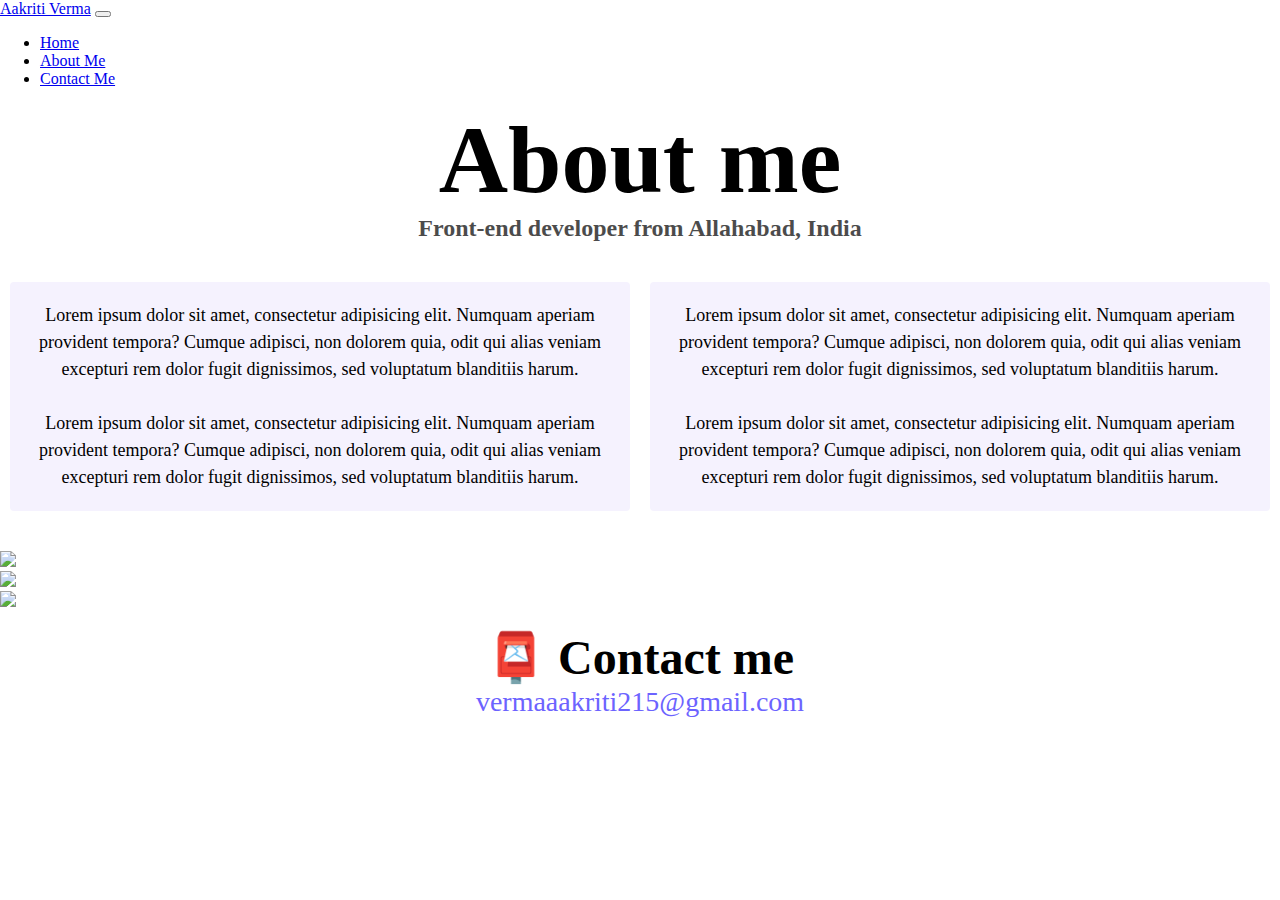
==== aboutme.html @ cc7e7cbc "coded (html  and css)" ====
<!DOCTYPE html>
<html lang="en">
  <head>
    <meta charset="UTF-8" />
    <link
      href="https://cdn.jsdelivr.net/npm/bootstrap@5.3.1/dist/css/bootstrap.min.css"
      rel="stylesheet"
      integrity="sha384-4bw+/aepP/YC94hEpVNVgiZdgIC5+VKNBQNGCHeKRQN+PtmoHDEXuppvnDJzQIu9"
      crossorigin="anonymous"
    />
    <script
      src="https://cdn.jsdelivr.net/npm/bootstrap@5.3.1/dist/js/bootstrap.bundle.min.js"
      integrity="sha384-HwwvtgBNo3bZJJLYd8oVXjrBZt8cqVSpeBNS5n7C8IVInixGAoxmnlMuBnhbgrkm"
      crossorigin="anonymous"
    ></script>
    <script
      src="https://cdn.jsdelivr.net/npm/@popperjs/core@2.11.8/dist/umd/popper.min.js"
      integrity="sha384-I7E8VVD/ismYTF4hNIPjVp/Zjvgyol6VFvRkX/vR+Vc4jQkC+hVqc2pM8ODewa9r"
      crossorigin="anonymous"
    ></script>
    <script
      src="https://cdn.jsdelivr.net/npm/bootstrap@5.3.1/dist/js/bootstrap.min.js"
      integrity="sha384-Rx+T1VzGupg4BHQYs2gCW9It+akI2MM/mndMCy36UVfodzcJcF0GGLxZIzObiEfa"
      crossorigin="anonymous"
    ></script>
    <meta http-equiv="X-UA-Compatible" content="IE=edge" />
    <meta name="viewport" content="width=device-width, initial-scale=1.0" />
    <link rel="stylesheet" href="src/style.css" />
    <title>About Aakriti Verma</title>
  </head>
  <body>
    <nav class="navbar navbar-expand-lg bg-body-tertiary">
      <div class="container-fluid">
        <a class="navbar-brand" href="index.html"> Aakriti Verma</a>
        <button
          class="navbar-toggler"
          type="button"
          data-bs-toggle="collapse"
          data-bs-target="#navbarNav"
          aria-controls="navbarNav"
          aria-expanded="false"
          aria-label="Toggle navigation"
        >
          <span class="navbar-toggler-icon"></span>
        </button>
        <div class="collapse navbar-collapse" id="navbarNav">
          <ul class="navbar-nav">
            <li class="nav-item">
              <a class="nav-link" aria-current="page" href="index.html">Home</a>
            </li>
            <li class="nav-item">
              <a class="nav-link active" href="about.html">About Me</a>
            </li>
            <li class="nav-item">
              <a class="nav-link" href="about.html#contact">Contact Me</a>
            </li>
          </ul>
        </div>
      </div>
    </nav>
    <h1>About me</h1>
    <h3>Front-end developer from Allahabad, India</h3>
    <div class="about-paragraphs">
      <p>
        Lorem ipsum dolor sit amet, consectetur adipisicing elit. Numquam
        aperiam provident tempora? Cumque adipisci, non dolorem quia, odit qui
        alias veniam excepturi rem dolor fugit dignissimos, sed voluptatum
        blanditiis harum.
        <br />
        <br />
        Lorem ipsum dolor sit amet, consectetur adipisicing elit. Numquam
        aperiam provident tempora? Cumque adipisci, non dolorem quia, odit qui
        alias veniam excepturi rem dolor fugit dignissimos, sed voluptatum
        blanditiis harum.
      </p>
      <p>
        Lorem ipsum dolor sit amet, consectetur adipisicing elit. Numquam
        aperiam provident tempora? Cumque adipisci, non dolorem quia, odit qui
        alias veniam excepturi rem dolor fugit dignissimos, sed voluptatum
        blanditiis harum.
        <br />
        <br />
        Lorem ipsum dolor sit amet, consectetur adipisicing elit. Numquam
        aperiam provident tempora? Cumque adipisci, non dolorem quia, odit qui
        alias veniam excepturi rem dolor fugit dignissimos, sed voluptatum
        blanditiis harum.
      </p>
    </div>
    <div class="container">
      <div class="row">
        <div class="col-sm-4">
          <img src="images/yoga.png" class="img-fluid p-2 shadow rounded" />
        </div>
        <div class="col-sm-4">
          <img src="images/weather.png" class="img-fluid p-2 shadow rounded" />
        </div>
        <div class="col-sm-4">
          <img src="images/yogurt.png" class="img-fluid p-2 shadow rounded" />
        </div>
      </div>
    </div>
    <br />
    <div id="contact">
      <h2>📮 Contact me</h2>
      <a href="mailto:vermaaakriti215@gmail.com" class="email-link">
        vermaaakriti215@gmail.com
      </a>
    </div>
  </body>
</html>
---- src/style.css ----
:root {
  --primary-color: #6c63ff;
  --secondary-color: #f5f2fe;
  --box-shadow: 0 5px 10px rgba(0, 0, 0, 0.3);
}

body {
  margin: 0 auto;
  max-width: 1400px;
}

h1,
h2,
h3 {
  text-align: center;
  margin: 0;
}

h1 {
  font-size: 96px;
}

h2 {
  font-size: 48px;
}

h3 {
  font-size: 24px;
  opacity: 0.7;
}

p {
  background: var(--secondary-color);
  padding: 20px;
  border-radius: 4px;
  font-size: 18px;
  line-height: 1.5;
  text-align: center;
}

.navigation-links {
  display: flex;
  margin-top: 40px;
  justify-content: center;
}

.navigation-links a {
  margin: 20px;
  border-radius: 4px;
  padding: 20px 15px;
  text-decoration: none;
  text-transform: capitalize;
}

.contact-link {
  background: var(--primary-color);
  box-shadow: var(--box-shadow);
  color: white;
}

.about-link {
  color: var(--primary-color);
  border: 1px solid var(--primary-color);
}

.homepage-link {
  color: var(--primary-color);
  text-align: center;
  display: block;
}

.about-paragraphs {
  display: flex;
  margin: 30px 0;
}

.about-paragraphs p {
  margin: 10px;
}

.email-link {
  display: flex;
  justify-content: center;
  color: var(--primary-color);
  font-size: 28px;
  text-decoration: none;
}

.email-link:hover {
  text-decoration: underline;
}
.app-link {
  border-radius: 4px;
  padding: 20px 15px;
  text-decoration: none;
  text-transform: capitalize;
  background: var(--primary-color);
  box-shadow: var(--box-shadow);
  color: white;
}
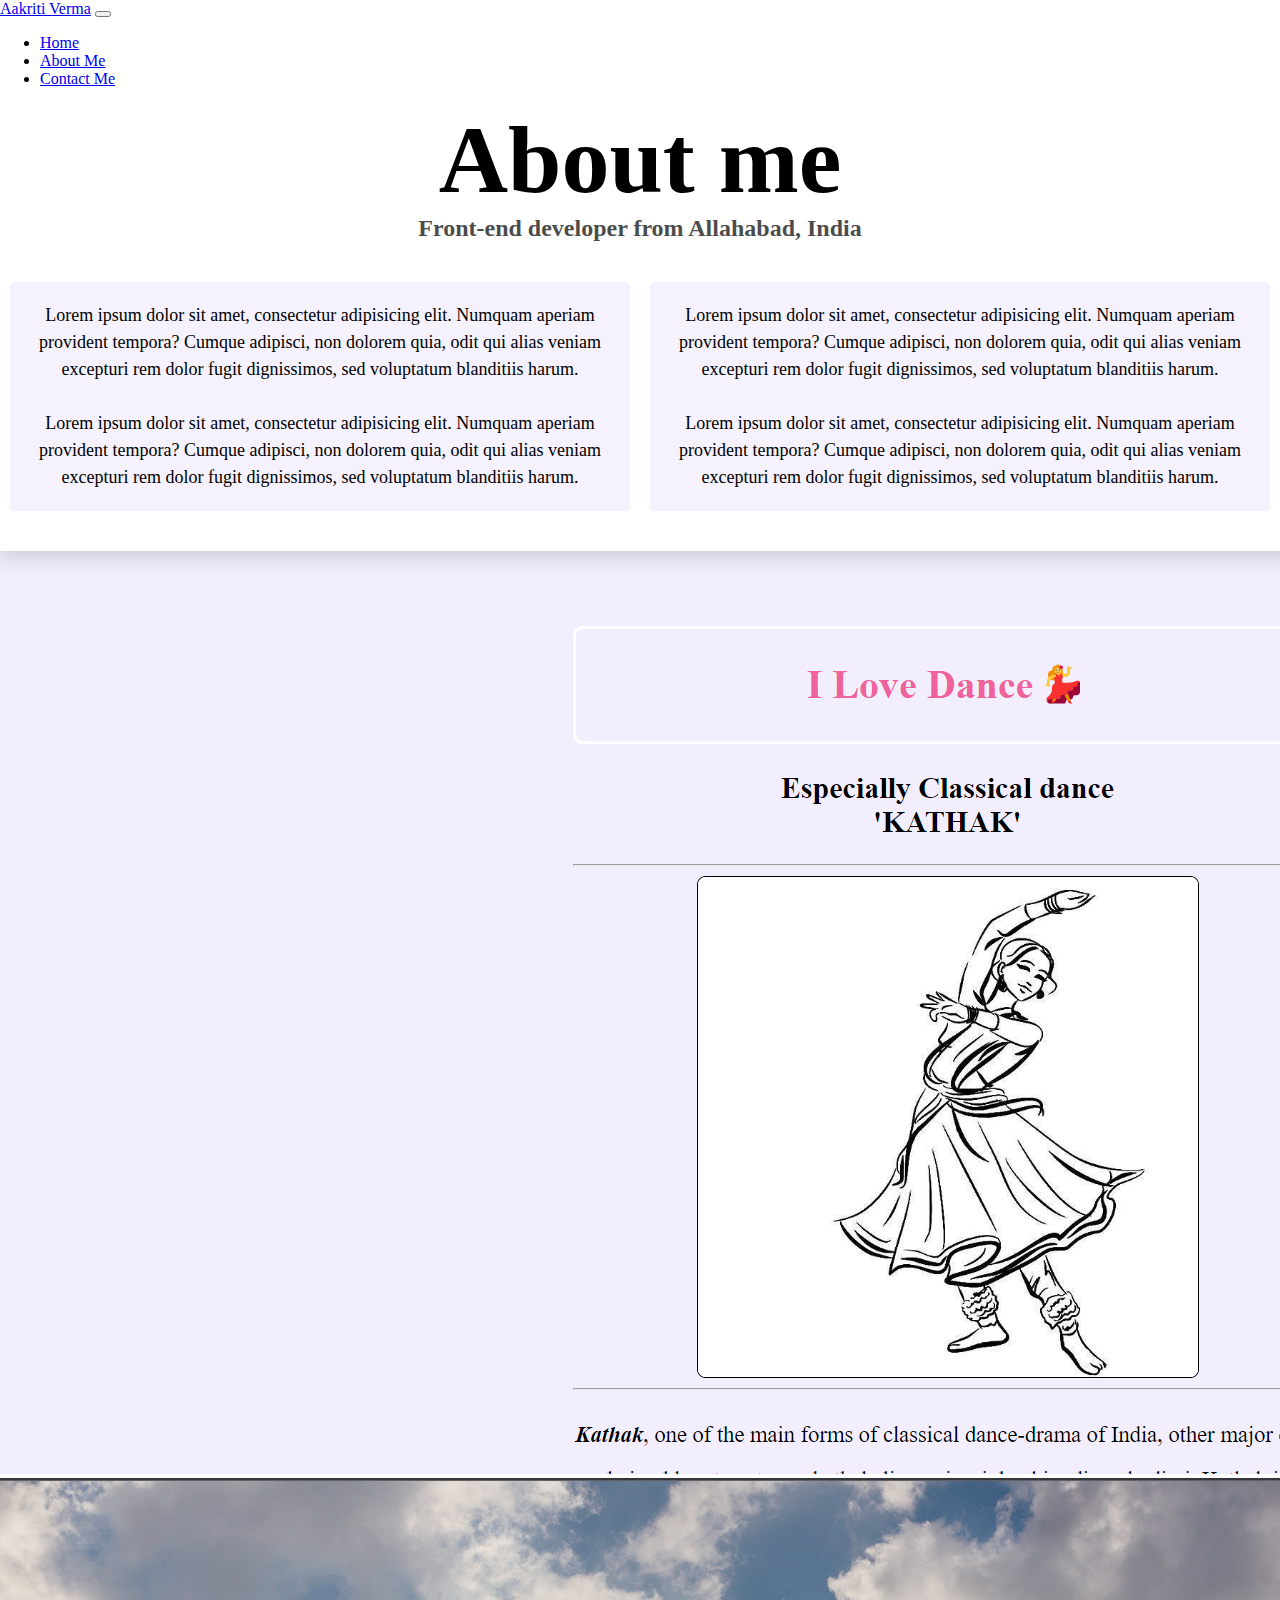
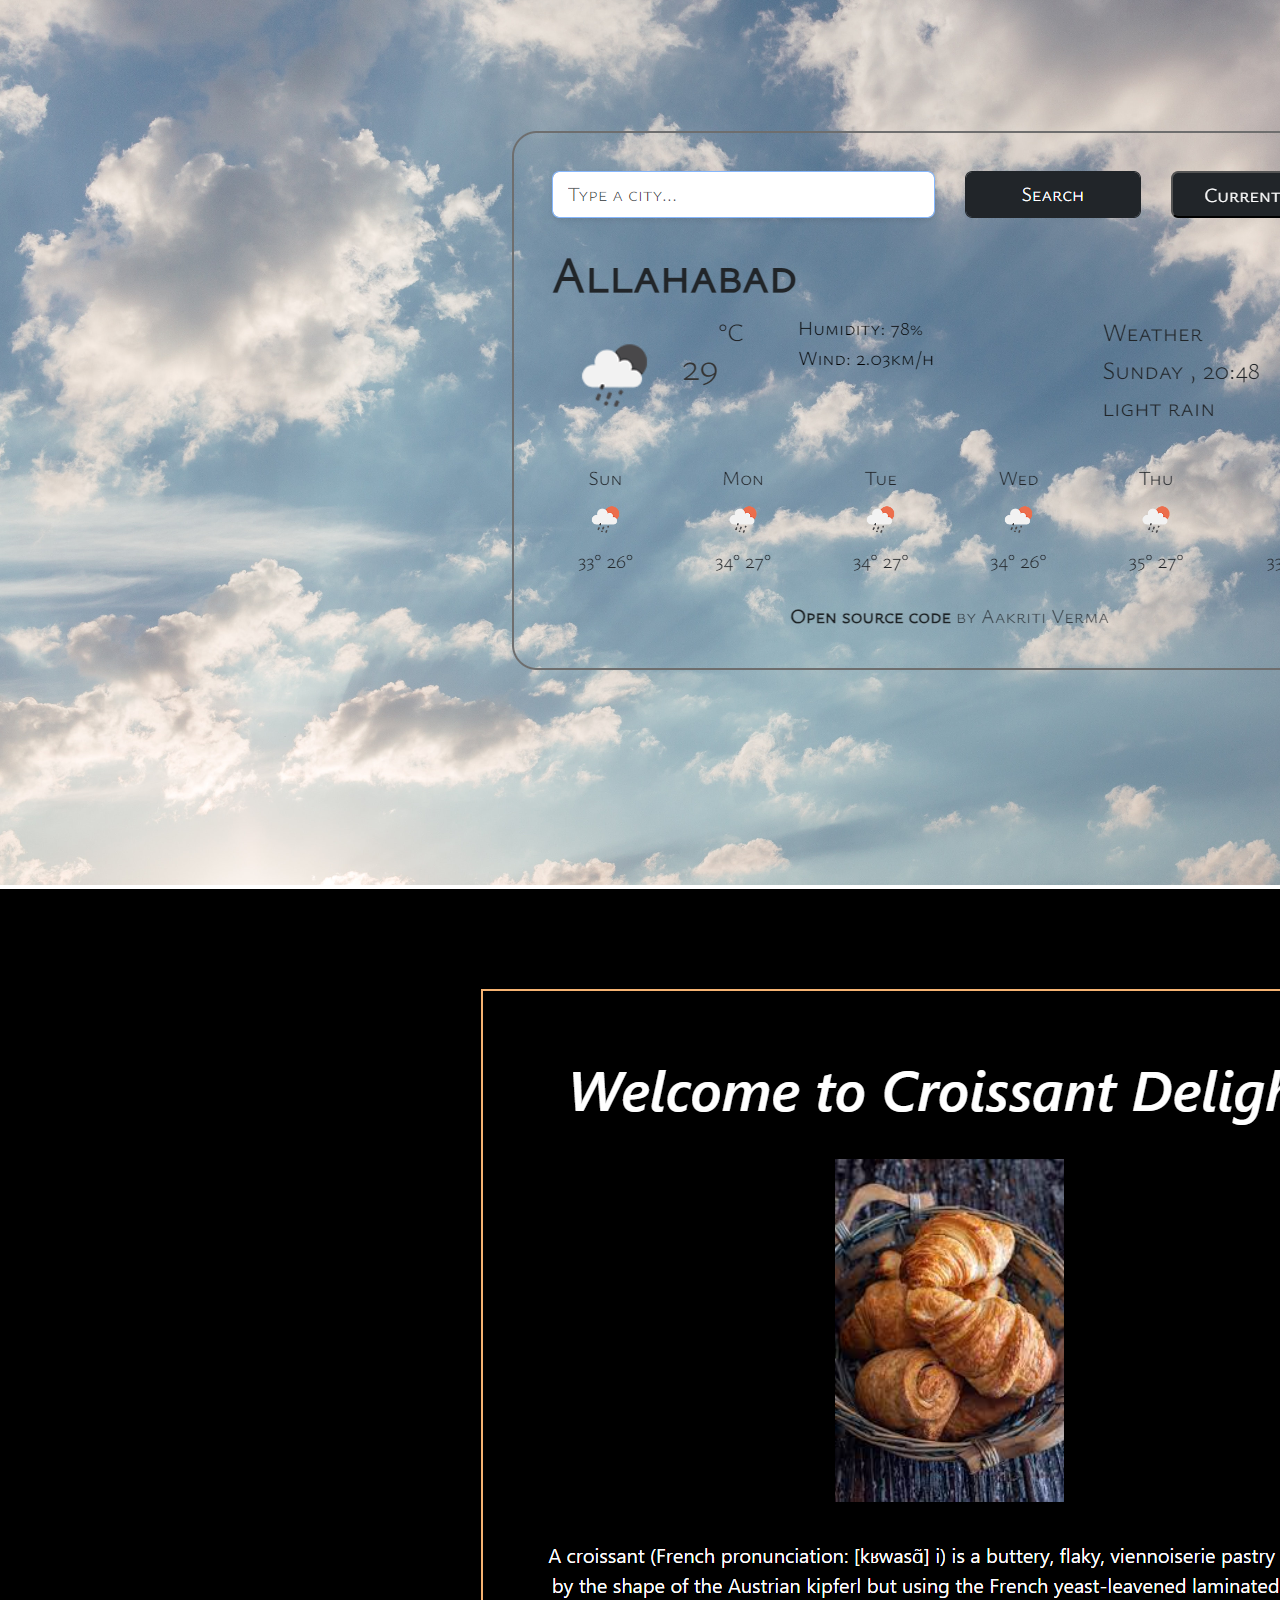
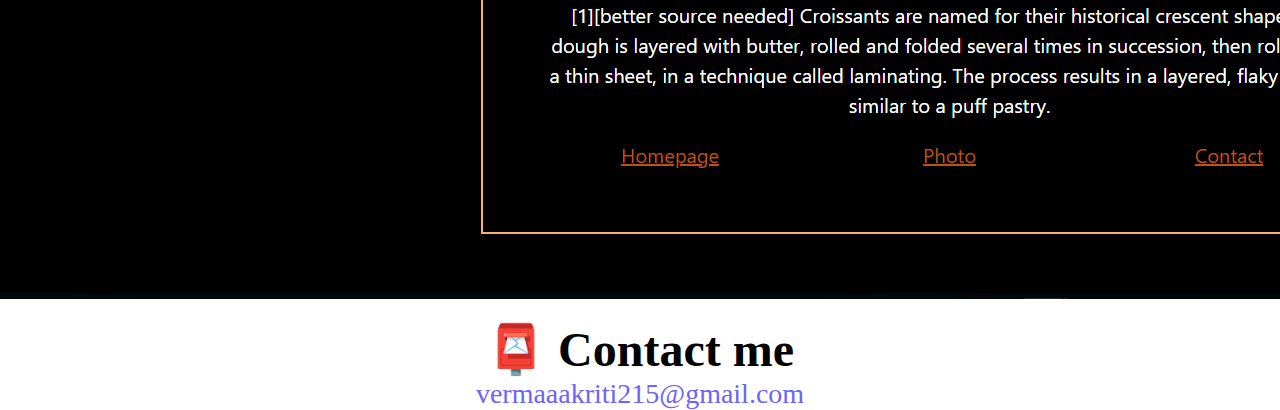
==== commit c31311f5: "added images" ====
--- a/aboutme.html
+++ b/aboutme.html
@@ -89,13 +89,16 @@
     <div class="container">
       <div class="row">
         <div class="col-sm-4">
-          <img src="images/yoga.png" class="img-fluid p-2 shadow rounded" />
+          <img src="images/Kathak.png" class="img-fluid p-2 shadow rounded" />
         </div>
         <div class="col-sm-4">
-          <img src="images/weather.png" class="img-fluid p-2 shadow rounded" />
+          <img src="images/Weather.png" class="img-fluid p-2 shadow rounded" />
         </div>
         <div class="col-sm-4">
-          <img src="images/yogurt.png" class="img-fluid p-2 shadow rounded" />
+          <img
+            src="images/Croissant.png"
+            class="img-fluid p-2 shadow rounded"
+          />
         </div>
       </div>
     </div>
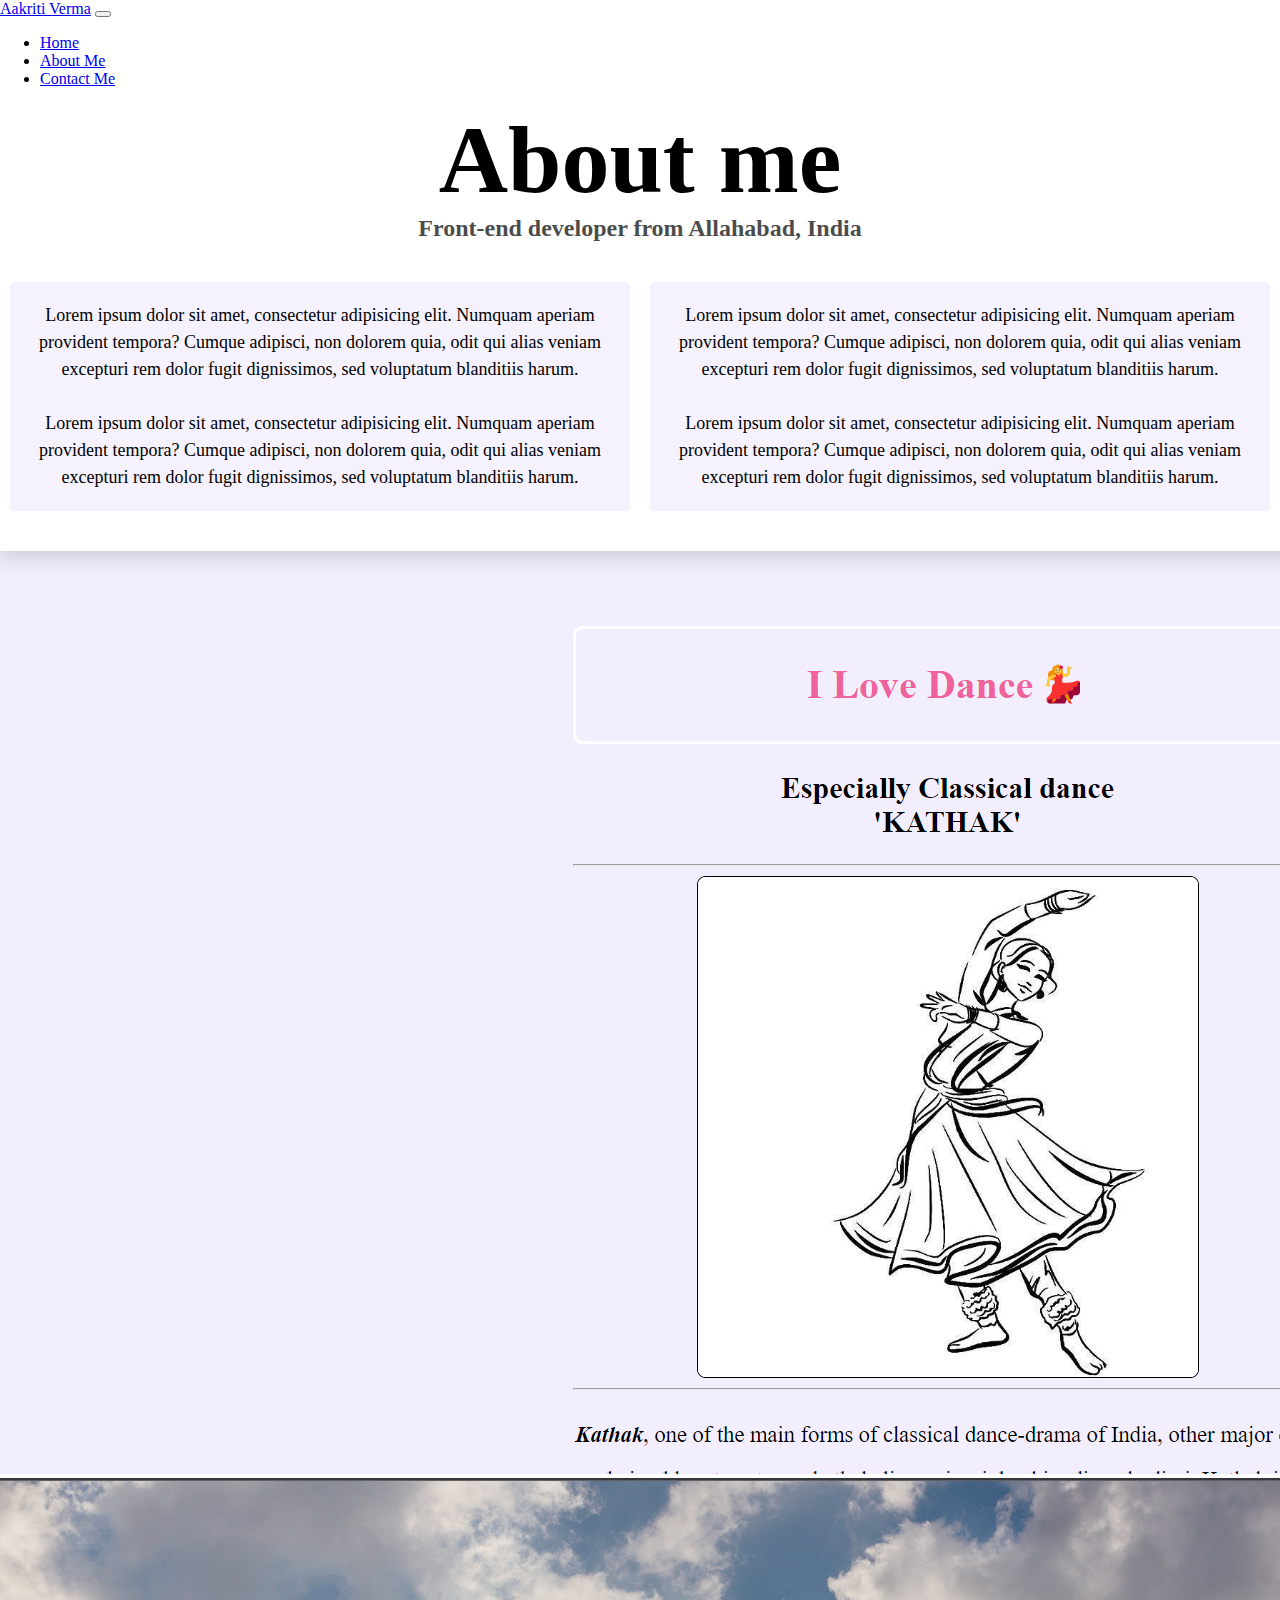
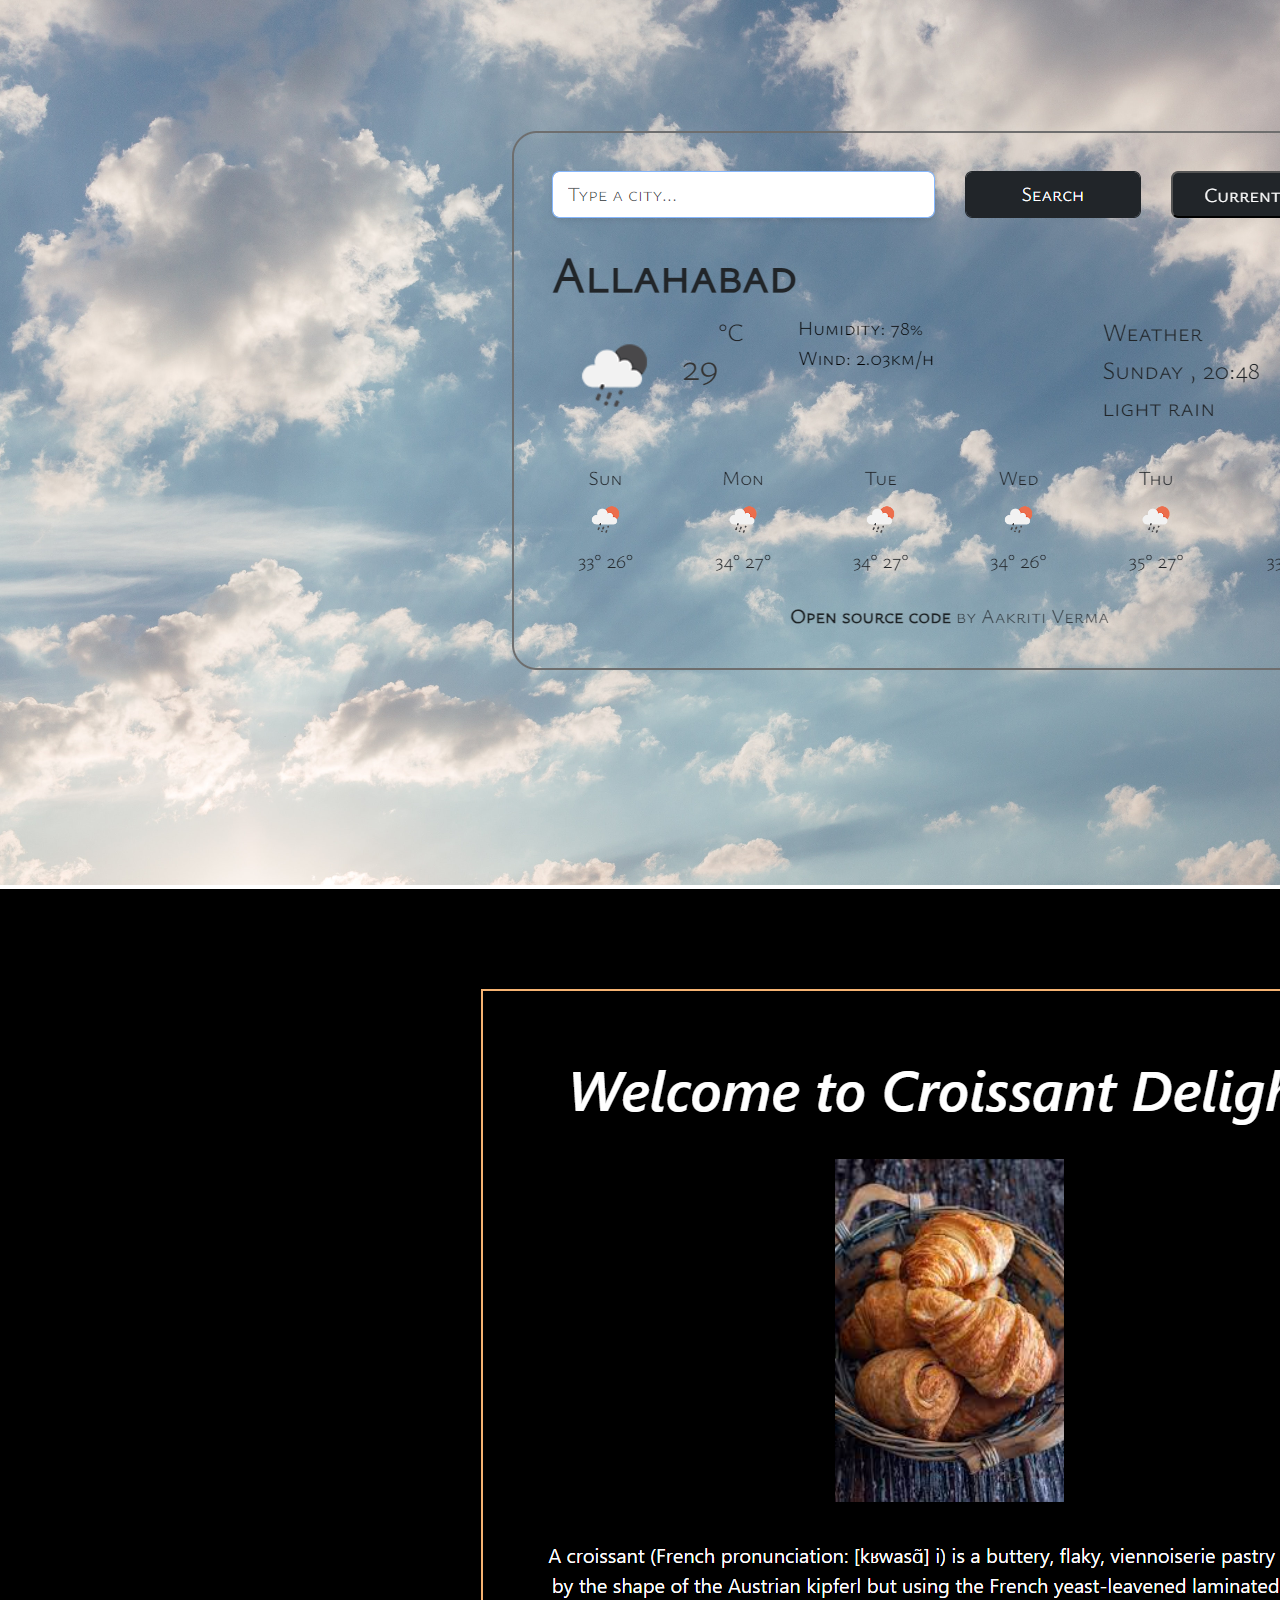
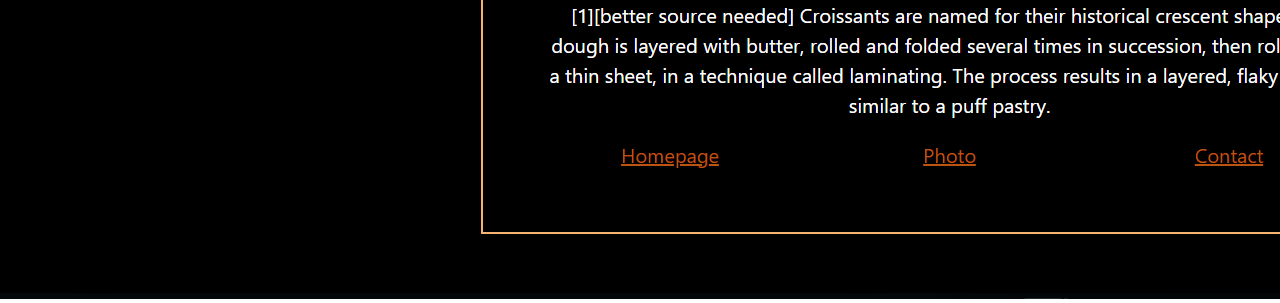
==== commit f103833f: "made it SEO friendly" ====
--- a/aboutme.html
+++ b/aboutme.html
@@ -2,6 +2,10 @@
 <html lang="en">
   <head>
     <meta charset="UTF-8" />
+    <meta
+      name="description"
+      content="It's a portfolio of Aakriti Verma. It includes about her."
+    />
     <link
       href="https://cdn.jsdelivr.net/npm/bootstrap@5.3.1/dist/css/bootstrap.min.css"
       rel="stylesheet"
@@ -26,7 +30,7 @@
     <meta http-equiv="X-UA-Compatible" content="IE=edge" />
     <meta name="viewport" content="width=device-width, initial-scale=1.0" />
     <link rel="stylesheet" href="src/style.css" />
-    <title>About Aakriti Verma</title>
+    <title>About Aakriti Verma - Portfolio</title>
   </head>
   <body>
     <nav class="navbar navbar-expand-lg bg-body-tertiary">
@@ -46,13 +50,15 @@
         <div class="collapse navbar-collapse" id="navbarNav">
           <ul class="navbar-nav">
             <li class="nav-item">
-              <a class="nav-link" aria-current="page" href="index.html">Home</a>
+              <a class="nav-link" aria-current="page" href="/index.html"
+                >Home</a
+              >
             </li>
             <li class="nav-item">
-              <a class="nav-link active" href="about.html">About Me</a>
+              <a class="nav-link active" href="/aboutme.html">About Me</a>
             </li>
             <li class="nav-item">
-              <a class="nav-link" href="about.html#contact">Contact Me</a>
+              <a class="nav-link" href="/contactme.html">Contact Me</a>
             </li>
           </ul>
         </div>
@@ -86,7 +92,7 @@
         blanditiis harum.
       </p>
     </div>
-    <div class="container">
+    <div class="container d-none d-md-block d-lg-block">
       <div class="row">
         <div class="col-sm-4">
           <img src="images/Kathak.png" class="img-fluid p-2 shadow rounded" />
@@ -102,12 +108,5 @@
         </div>
       </div>
     </div>
-    <br />
-    <div id="contact">
-      <h2>📮 Contact me</h2>
-      <a href="mailto:vermaaakriti215@gmail.com" class="email-link">
-        vermaaakriti215@gmail.com
-      </a>
-    </div>
   </body>
 </html>
--- a/src/style.css
+++ b/src/style.css
@@ -98,3 +98,25 @@
   box-shadow: var(--box-shadow);
   color: white;
 }
+@media (max-width: 750px) {
+  img {
+    display: none;
+  }
+}
+@media (max-width: 600px) {
+  h2 {
+    font-size: 30px;
+  }
+  h1 {
+    font-size: 40px;
+  }
+  h3 {
+    font-size: 20px;
+  }
+  p {
+    font-size: 15px;
+  }
+  img {
+    display: none;
+  }
+}
